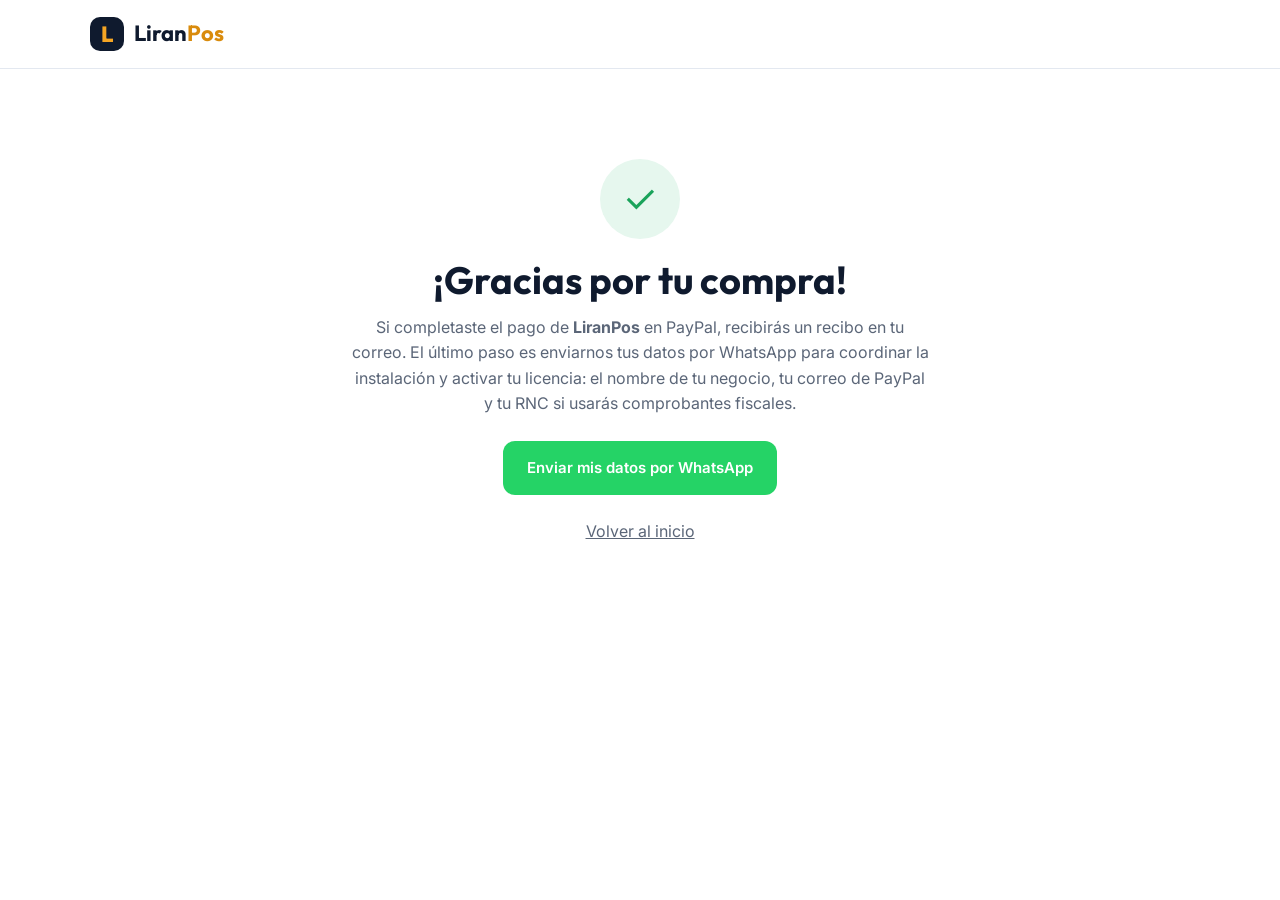
==== gracias.html @ cc204680 "Add files via upload" ====
<!doctype html>
<html lang="es">
<head>
<meta charset="utf-8">
<meta name="viewport" content="width=device-width, initial-scale=1">
<title>¡Gracias por tu compra! | LiranPos</title>
<meta name="robots" content="noindex">
<link href="https://fonts.googleapis.com/css2?family=Outfit:wght@600;800&family=Inter:wght@400;600&display=swap" rel="stylesheet">
<link rel="stylesheet" href="estilos.css">
</head>
<body>
<header class="nav"><div class="wrap nav-in"><a href="index.html" class="logo"><span class="logo-mark">L</span><span>Liran<b>Pos</b></span></a></div></header>

<main class="thanks">
  <div class="ok">✓</div>
  <h1>¡Gracias por tu compra!</h1>
  <p>Si completaste el pago de <b id="prod">tu sistema</b> en PayPal, recibirás un recibo en tu correo. El último paso es enviarnos tus datos por WhatsApp para coordinar la instalación y activar tu licencia: el nombre de tu negocio, tu correo de PayPal y tu RNC si usarás comprobantes fiscales.</p>
  <a class="btn btn-wa" id="wa" href="#" target="_blank" rel="noopener">Enviar mis datos por WhatsApp</a>
  <p style="margin-top:24px"><a href="index.html">Volver al inicio</a></p>
</main>

<script src="config.js"></script>
<script>
  const id = new URLSearchParams(location.search).get("p");
  const p = CONFIG.productos.find(x => x.id === id);
  const nombre = p ? p.nombre : "LiranPos";
  document.getElementById("prod").textContent = nombre;
  document.getElementById("wa").href = "https://wa.me/" + CONFIG.whatsapp + "?text=" +
    encodeURIComponent("Hola, acabo de pagar " + nombre + " por PayPal. Mis datos son:\nNegocio: \nCorreo de PayPal: \nRNC (si aplica): ");
</script>
</body>
</html>
---- estilos.css ----
:root{
  --bg:#ffffff; --bg2:#f5f7fb; --ink:#0f1a2e; --muted:#5b6678; --line:#e3e8f0;
  --navy:#0f1a2e; --navy2:#1b2a47; --amber:#f5a524; --amber-d:#d98b0c;
  --food:#e8572a; --wa:#25d366; --pp:#ffc439; --radius:16px;
  --shadow:0 10px 30px rgba(15,26,46,.08);
}
*{box-sizing:border-box;margin:0;padding:0}
html{scroll-behavior:smooth;scroll-padding-top:80px}
body{font-family:Inter,system-ui,sans-serif;color:var(--ink);background:var(--bg);line-height:1.6;overflow-x:hidden}
h1,h2,h3,h4{font-family:Outfit,Inter,system-ui,sans-serif;line-height:1.15}
a{color:inherit}
.wrap{max-width:1140px;margin:0 auto;padding:0 20px}
.narrow{max-width:780px}
.muted{color:var(--muted)}

/* Botones */
.btn{display:inline-flex;align-items:center;justify-content:center;gap:8px;padding:13px 22px;border-radius:12px;font-weight:600;text-decoration:none;border:2px solid transparent;cursor:pointer;font-size:15px;font-family:inherit;transition:.15s}
.btn-sm{padding:8px 16px;font-size:14px}
.full{width:100%}
.btn-primary{background:var(--amber);color:var(--navy)}
.btn-primary:hover{background:var(--amber-d)}
.btn-ghost{background:transparent;border-color:var(--line);color:var(--ink)}
.btn-ghost:hover{border-color:var(--ink)}
.btn-wa{background:var(--wa);color:#fff}
.btn-wa-outline{background:transparent;border-color:var(--wa);color:#128c4a}
.btn-paypal{background:var(--pp);color:#111}
.btn-paypal:hover{filter:brightness(.95)}

/* Navegación */
.nav{position:sticky;top:0;z-index:50;background:rgba(255,255,255,.92);backdrop-filter:blur(10px);border-bottom:1px solid var(--line)}
.nav-in{display:flex;align-items:center;gap:24px;height:68px}
.logo{display:flex;align-items:center;gap:10px;font-family:Outfit,Inter,system-ui,sans-serif;font-size:22px;font-weight:700;text-decoration:none}
.logo b{color:var(--amber-d)}
.logo-mark{width:34px;height:34px;border-radius:10px;background:var(--navy);color:var(--amber);display:grid;place-items:center;font-weight:800}
.links{display:flex;gap:22px;margin-left:auto}
.links a{text-decoration:none;color:var(--muted);font-weight:500;font-size:15px}
.links a:hover{color:var(--ink)}
.burger{display:none;margin-left:8px;background:none;border:0;font-size:24px;cursor:pointer;color:var(--ink)}

/* Hero */
.hero{background:radial-gradient(1200px 500px at 85% -10%,#2a3d66 0%,transparent 60%),var(--navy);color:#fff;padding:80px 0 90px}
.hero-in{display:grid;grid-template-columns:1.1fr 1fr;gap:56px;align-items:center}
.pill{display:inline-block;background:rgba(245,165,36,.15);color:var(--amber);border:1px solid rgba(245,165,36,.35);padding:6px 14px;border-radius:99px;font-size:13px;font-weight:600}
.hero h1{font-size:clamp(34px,5vw,54px);margin:18px 0 16px;font-weight:800}
.hl{color:var(--amber)}
.lead{font-size:18px;color:#c8d1e1;max-width:560px}
.cta-row{display:flex;gap:12px;flex-wrap:wrap;margin:28px 0 22px}
.hero .btn-ghost{color:#fff;border-color:rgba(255,255,255,.3)}
.hero .btn-ghost:hover{border-color:#fff}
.trust{display:flex;gap:20px;flex-wrap:wrap;list-style:none;color:#c8d1e1;font-size:14px}

/* Maqueta */
.mock{background:#fff;border-radius:18px;box-shadow:0 30px 70px rgba(0,0,0,.4);overflow:hidden;color:var(--ink)}
.mock-bar{background:var(--navy2);display:flex;align-items:center;gap:6px;padding:10px 14px;color:#9fb0cc;font-size:12px}
.mock-bar i{width:10px;height:10px;border-radius:50%;background:#3d4f72}
.mock-bar span{margin-left:8px}
.mock-body{display:grid;grid-template-columns:1.4fr 1fr;gap:14px;padding:16px;background:var(--bg2)}
.mock-grid{display:grid;grid-template-columns:repeat(3,1fr);gap:8px}
.tile{background:#fff;border:1px solid var(--line);border-radius:10px;padding:16px 6px;font-size:12px;text-align:center;font-weight:600}
.tile.hot{background:var(--amber);border-color:var(--amber)}
.mock-ticket{background:#fff;border-radius:12px;padding:12px;font-size:12px;border:1px solid var(--line)}
.mock-ticket p{display:flex;justify-content:space-between;margin-top:6px;color:var(--muted)}
.mock-ticket hr{border:0;border-top:1px dashed var(--line);margin:8px 0}
.mock-ticket .tot{color:var(--ink);font-weight:700}
.mock-pay{margin-top:10px;background:var(--navy);color:#fff;text-align:center;border-radius:8px;padding:8px;font-weight:600}

/* Secciones */
.sec{padding:84px 0}
.sec-alt{background:var(--bg2)}
.sec-title{font-size:clamp(28px,3.5vw,38px);text-align:center;margin-bottom:12px}
.sec-title.left{text-align:left}
.sec-sub{text-align:center;color:var(--muted);max-width:640px;margin:0 auto 44px}

/* Productos */
.prod{border:1px solid var(--line);border-radius:22px;padding:36px;margin-bottom:28px;box-shadow:var(--shadow);border-top:5px solid var(--amber)}
.prod-b{border-top-color:var(--food)}
.prod-head{max-width:760px;margin-bottom:28px}
.prod h3{font-size:32px;margin:10px 0}
.prod-head p{color:var(--muted)}
.tag{font-size:12px;font-weight:700;text-transform:uppercase;letter-spacing:.05em}
.tag-a{color:var(--amber-d)} .tag-b{color:var(--food)}
.chips{display:flex;flex-wrap:wrap;gap:8px;margin-top:16px}
.chips span{background:var(--bg2);border:1px solid var(--line);padding:5px 12px;border-radius:99px;font-size:13px}
.feat{display:grid;grid-template-columns:repeat(3,1fr);gap:22px}
.feat h4{font-size:17px;margin-bottom:6px}
.feat p{color:var(--muted);font-size:15px}

/* Tabla */
.tbl-wrap{overflow-x:auto;border-radius:var(--radius);border:1px solid var(--line);background:#fff;margin-top:32px}
.tbl{width:100%;border-collapse:collapse;min-width:560px}
.tbl th,.tbl td{padding:14px 18px;text-align:left;border-bottom:1px solid var(--line);font-size:15px}
.tbl th{font-family:Outfit,Inter,system-ui,sans-serif;font-size:17px;background:#fff}
.tbl td:first-child{font-weight:600;color:var(--muted);width:30%}
.tbl tr:last-child td{border-bottom:0}

/* Precios */
.prices{display:grid;grid-template-columns:repeat(2,minmax(0,420px));gap:28px;justify-content:center}
.price{position:relative;border:1px solid var(--line);border-radius:22px;padding:32px;box-shadow:var(--shadow);display:flex;flex-direction:column;gap:10px}
.price.featured{border:2px solid var(--food)}
.ribbon{position:absolute;top:-13px;right:24px;background:var(--food);color:#fff;font-size:12px;font-weight:700;padding:4px 12px;border-radius:99px}
.price h3{font-size:26px}
.amount{font-family:Outfit,Inter,system-ui,sans-serif;font-size:46px;font-weight:800;margin-top:6px}
.amount small{font-size:16px;color:var(--muted);font-weight:500}
.rd{color:var(--muted);font-size:14px;margin-top:-6px}
.price ul{list-style:none;margin:10px 0 14px;display:grid;gap:8px}
.price li{padding-left:26px;position:relative;font-size:15px}
.price li::before{content:"✓";position:absolute;left:0;color:#1aa35a;font-weight:700}
.price form{margin:0}
.secure{font-size:12px;color:var(--muted);text-align:center}
.note{text-align:center;color:var(--muted);margin-top:32px}

/* Pasos */
.steps{display:grid;grid-template-columns:repeat(4,1fr);gap:20px;margin-top:40px}
.step{background:#fff;border:1px solid var(--line);border-radius:var(--radius);padding:26px}
.step span{display:grid;place-items:center;width:40px;height:40px;border-radius:12px;background:var(--navy);color:var(--amber);font-family:Outfit,Inter,system-ui,sans-serif;font-weight:800;margin-bottom:14px}
.step h4{margin-bottom:6px}
.step p{color:var(--muted);font-size:15px}

/* Soporte */
.support{display:grid;grid-template-columns:1.2fr 1fr;gap:48px;align-items:center}
.support p{color:var(--muted);margin-top:14px}
.support-box{background:var(--navy);color:#fff;border-radius:22px;padding:12px 28px}
.support-box div{display:flex;justify-content:space-between;gap:12px;padding:16px 0;border-bottom:1px solid rgba(255,255,255,.12)}
.support-box div:last-child{border:0}
.support-box span{color:var(--amber)}

/* Preguntas */
details{background:#fff;border:1px solid var(--line);border-radius:14px;padding:18px 22px;margin-top:12px}
details:first-of-type{margin-top:36px}
summary{font-weight:600;cursor:pointer;list-style:none;display:flex;justify-content:space-between;gap:12px}
summary::after{content:"+";font-size:20px;color:var(--muted)}
details[open] summary::after{content:"−"}
details p{color:var(--muted);margin-top:10px}
details a{color:var(--amber-d)}

/* Contacto */
.contact{display:grid;grid-template-columns:repeat(3,1fr);gap:20px;margin-top:36px}
.c-card{border:1px solid var(--line);border-radius:var(--radius);padding:26px;text-decoration:none;display:flex;flex-direction:column;gap:6px;box-shadow:var(--shadow);word-break:break-word}
.c-card span{color:var(--muted)}
a.c-card:hover{border-color:var(--ink)}

/* Pie */
.foot{background:var(--navy);color:#9fb0cc;padding:28px 0;font-size:14px}
.foot-in{display:flex;justify-content:space-between;gap:12px;flex-wrap:wrap}
.foot a{color:#fff}

/* WhatsApp flotante */
.wa-float{position:fixed;right:20px;bottom:20px;width:58px;height:58px;border-radius:50%;background:var(--wa);display:grid;place-items:center;box-shadow:0 8px 24px rgba(0,0,0,.25);z-index:60}

/* Ventana */
.modal{position:fixed;inset:0;background:rgba(15,26,46,.6);display:none;align-items:center;justify-content:center;padding:16px;z-index:100}
.modal.show{display:flex}
.modal-box{background:#fff;border-radius:20px;padding:30px;max-width:440px;width:100%;position:relative;display:grid;gap:14px}
.modal-x{position:absolute;top:12px;right:16px;background:none;border:0;font-size:28px;cursor:pointer;color:var(--muted)}
.bank{background:var(--bg2);border-radius:12px;padding:6px 16px}
.bank div{display:flex;justify-content:space-between;gap:12px;padding:10px 0;border-bottom:1px solid var(--line);font-size:14px}
.bank div:last-child{border:0}
.bank span{color:var(--muted)}

/* Páginas simples */
.page{padding:60px 0 80px}
.page h1{font-size:38px;margin-bottom:8px}
.page h2{font-size:24px;margin:36px 0 10px}
.page p,.page li{color:var(--muted);margin-bottom:10px}
.page ul{padding-left:20px}
.thanks{text-align:center;max-width:620px;margin:0 auto;padding:90px 20px}
.thanks .ok{width:80px;height:80px;border-radius:50%;background:#e6f7ee;color:#1aa35a;font-size:40px;display:grid;place-items:center;margin:0 auto 20px}
.thanks h1{font-size:38px;margin-bottom:12px}
.thanks p{color:var(--muted);margin-bottom:24px}

/* Responsivo */
@media (max-width:960px){
  .hero-in,.support{grid-template-columns:1fr}
  .feat{grid-template-columns:repeat(2,1fr)}
  .steps{grid-template-columns:repeat(2,1fr)}
  .prices{grid-template-columns:1fr}
}
@media (max-width:760px){
  .links{display:none;position:absolute;top:68px;left:0;right:0;background:#fff;flex-direction:column;padding:16px 20px;gap:14px;border-bottom:1px solid var(--line)}
  .links.open{display:flex}
  .burger{display:block}
  .nav .btn-wa{margin-left:auto}
  .hero{padding:56px 0 64px}
  .sec{padding:60px 0}
  .prod{padding:24px}
  .feat,.steps,.contact{grid-template-columns:1fr}
  .mock-body{grid-template-columns:1fr}
}
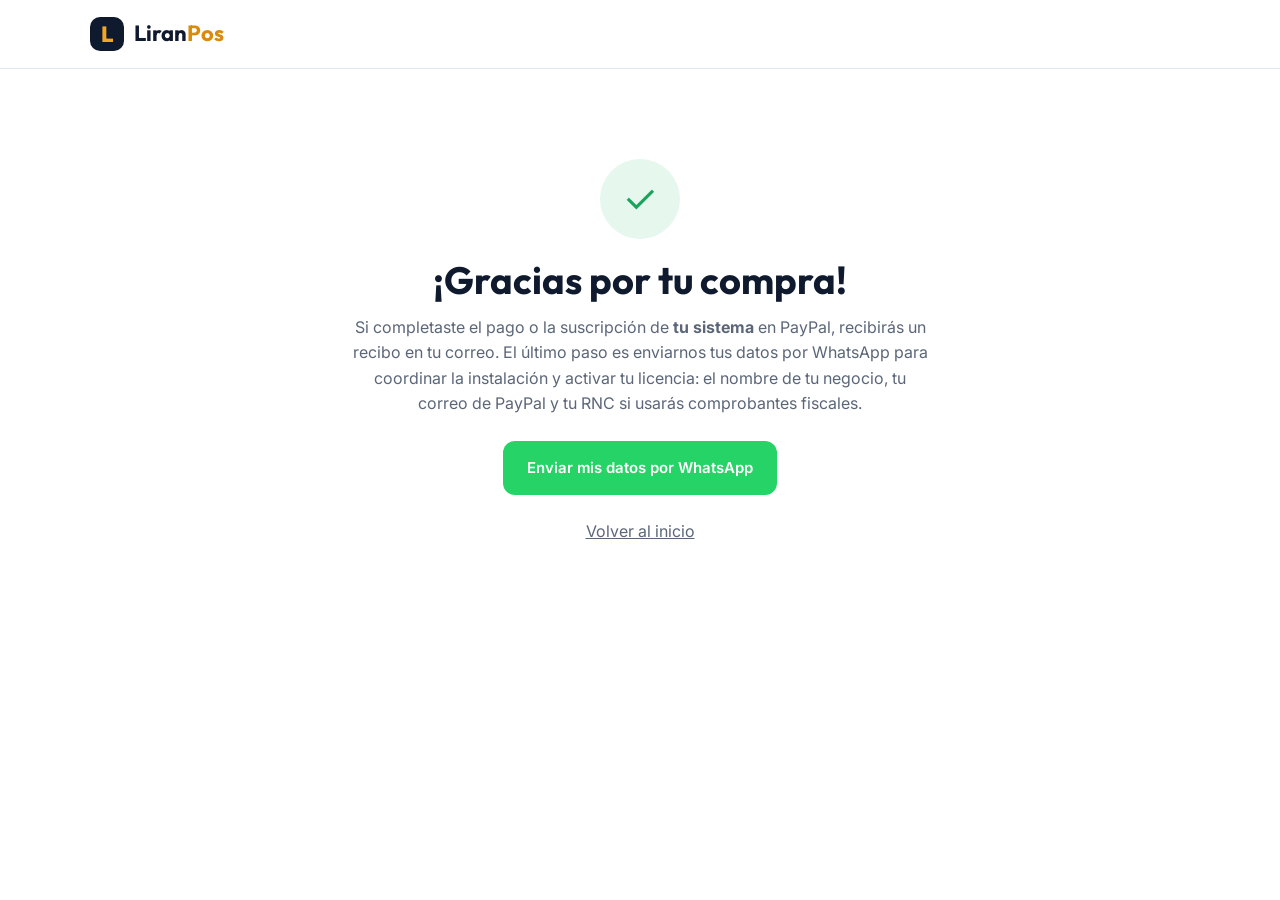
==== commit e9c94f6f: "Add files via upload" ====
--- a/gracias.html
+++ b/gracias.html
@@ -14,8 +14,9 @@
 <main class="thanks">
   <div class="ok">✓</div>
   <h1>¡Gracias por tu compra!</h1>
-  <p>Si completaste el pago de <b id="prod">tu sistema</b> en PayPal, recibirás un recibo en tu correo. El último paso es enviarnos tus datos por WhatsApp para coordinar la instalación y activar tu licencia: el nombre de tu negocio, tu correo de PayPal y tu RNC si usarás comprobantes fiscales.</p>
+  <p>Si completaste el pago o la suscripción de <b id="prod">tu sistema</b> en PayPal, recibirás un recibo en tu correo. El último paso es enviarnos tus datos por WhatsApp para coordinar la instalación y activar tu licencia: el nombre de tu negocio, tu correo de PayPal y tu RNC si usarás comprobantes fiscales.</p>
   <a class="btn btn-wa" id="wa" href="#" target="_blank" rel="noopener">Enviar mis datos por WhatsApp</a>
+  <p id="dl-box" style="margin-top:20px;display:none">Mientras tanto, puedes <a id="dl-link" href="#">descargar el instalador</a>. Te enviaremos tu clave de licencia por WhatsApp.</p>
   <p style="margin-top:24px"><a href="index.html">Volver al inicio</a></p>
 </main>
 
@@ -26,7 +27,12 @@
   const nombre = p ? p.nombre : "LiranPos";
   document.getElementById("prod").textContent = nombre;
   document.getElementById("wa").href = "https://wa.me/" + CONFIG.whatsapp + "?text=" +
-    encodeURIComponent("Hola, acabo de pagar " + nombre + " por PayPal. Mis datos son:\nNegocio: \nCorreo de PayPal: \nRNC (si aplica): ");
+    encodeURIComponent((id && id.startsWith("food") ? "Hola, me acabo de suscribir a " : "Hola, acabo de pagar ") + nombre + " por PayPal. Mis datos son:\nNegocio: \nCorreo de PayPal: \nRNC (si aplica): ");
+  const u = (CONFIG.descargas || {}).liranposUrl;
+  if (id === "liranpos" && u && !/TU_USUARIO|TU_REPOSITORIO/.test(u)) {
+    document.getElementById("dl-link").href = u;
+    document.getElementById("dl-box").style.display = "block";
+  }
 </script>
 </body>
 </html>
--- a/estilos.css
+++ b/estilos.css
@@ -94,7 +94,8 @@
 .tbl tr:last-child td{border-bottom:0}
 
 /* Precios */
-.prices{display:grid;grid-template-columns:repeat(2,minmax(0,420px));gap:28px;justify-content:center}
+.prices{display:grid;grid-template-columns:repeat(auto-fit,minmax(260px,1fr));gap:22px;align-items:start}
+.price{padding:28px}
 .price{position:relative;border:1px solid var(--line);border-radius:22px;padding:32px;box-shadow:var(--shadow);display:flex;flex-direction:column;gap:10px}
 .price.featured{border:2px solid var(--food)}
 .ribbon{position:absolute;top:-13px;right:24px;background:var(--food);color:#fff;font-size:12px;font-weight:700;padding:4px 12px;border-radius:99px}
@@ -186,3 +187,56 @@
   .feat,.steps,.contact{grid-template-columns:1fr}
   .mock-body{grid-template-columns:1fr}
 }
+
+/* Capturas */
+.tabs{display:flex;justify-content:center;gap:8px;margin-bottom:28px;flex-wrap:wrap}
+.tabs button{border:2px solid var(--line);background:#fff;padding:9px 20px;border-radius:99px;font:600 15px Inter,system-ui,sans-serif;cursor:pointer;color:var(--muted)}
+.tabs button.on{background:var(--navy);border-color:var(--navy);color:#fff}
+.gallery{display:grid;grid-template-columns:repeat(auto-fill,minmax(250px,1fr));gap:22px}
+.gallery figure{margin:0}
+.shot{aspect-ratio:16/10;border-radius:14px;overflow:hidden;border:1px solid var(--line);background:#fff;box-shadow:var(--shadow)}
+.shot img{width:100%;height:100%;object-fit:cover;object-position:top;cursor:zoom-in;display:block;transition:transform .25s}
+.shot img:hover{transform:scale(1.03)}
+.shot-empty{height:100%;display:flex;flex-direction:column;align-items:center;justify-content:center;gap:6px;text-align:center;color:var(--muted);font-size:13px;border:2px dashed var(--line);border-radius:14px;padding:12px}
+.shot-empty b{color:var(--ink);font-size:15px}
+.gallery figcaption{margin-top:10px;font-weight:600;text-align:center}
+.lightbox{position:fixed;inset:0;background:rgba(10,16,30,.92);display:none;flex-direction:column;align-items:center;justify-content:center;padding:20px;z-index:120;cursor:zoom-out}
+.lightbox.show{display:flex}
+.lightbox img{max-width:100%;max-height:85vh;border-radius:10px}
+.lightbox p{color:#fff;margin-top:12px;font-weight:600}
+
+/* Formulario */
+.contact-grid{display:grid;grid-template-columns:1.4fr 1fr;gap:28px;align-items:start}
+.contact-grid .contact{grid-template-columns:1fr;margin-top:0}
+.cform{border:1px solid var(--line);border-radius:22px;padding:28px;box-shadow:var(--shadow);display:grid;gap:14px}
+.cform label{display:grid;gap:6px;font-weight:600;font-size:14px}
+.cform input,.cform select,.cform textarea{font:400 15px Inter,system-ui,sans-serif;padding:12px 14px;border:1px solid var(--line);border-radius:10px;background:#fff;color:var(--ink);width:100%}
+.cform input:focus,.cform select:focus,.cform textarea:focus{outline:2px solid var(--amber);border-color:var(--amber)}
+.row2{display:grid;grid-template-columns:1fr 1fr;gap:14px}
+.ok-msg{display:none;background:#e6f7ee;color:#137a43;padding:12px 16px;border-radius:10px;font-weight:600}
+.ok-msg.show{display:block}
+@media (max-width:860px){.contact-grid,.row2{grid-template-columns:1fr}}
+
+/* Descargas */
+.dl-grid{display:grid;grid-template-columns:repeat(2,minmax(0,1fr));gap:28px}
+.dl-card{background:#fff;border:1px solid var(--line);border-top:5px solid var(--amber);border-radius:22px;padding:30px;box-shadow:var(--shadow);display:flex;flex-direction:column;gap:12px}
+.dl-food{border-top-color:var(--food)}
+.dl-card h3{font-size:28px}
+.dl-meta{color:var(--muted);margin-top:-6px}
+.btn-food{background:var(--food);color:#fff}
+.btn-food:hover{filter:brightness(.95)}
+.dl-steps{padding-left:20px;color:var(--muted);font-size:15px;display:grid;gap:6px;margin-top:4px}
+.dl-steps a{color:var(--amber-d)}
+.dl-warn{font-size:13px;color:var(--muted);background:var(--bg2);border-radius:10px;padding:10px 14px}
+@media (max-width:860px){.dl-grid{grid-template-columns:1fr}}
+
+/* Cantidad y PayPal */
+.qty{display:flex;align-items:center;justify-content:space-between;gap:12px;font-weight:600;font-size:15px}
+.qty span{display:flex;border:1px solid var(--line);border-radius:10px;overflow:hidden}
+.qty button{width:38px;border:0;background:var(--bg2);font-size:18px;cursor:pointer;color:var(--ink)}
+.qty input{width:52px;border:0;text-align:center;font:600 16px Inter,system-ui,sans-serif;padding:8px 0;-moz-appearance:textfield}
+.qty input::-webkit-inner-spin-button{-webkit-appearance:none}
+.total{font-family:Outfit,Inter,system-ui,sans-serif;font-weight:700;font-size:18px;text-align:right}
+.pp-box{min-height:45px}
+
+.pro{display:inline-block;font-size:11px;font-weight:700;color:var(--food);background:#fdeee8;border-radius:99px;padding:2px 8px;vertical-align:middle;margin-left:4px}
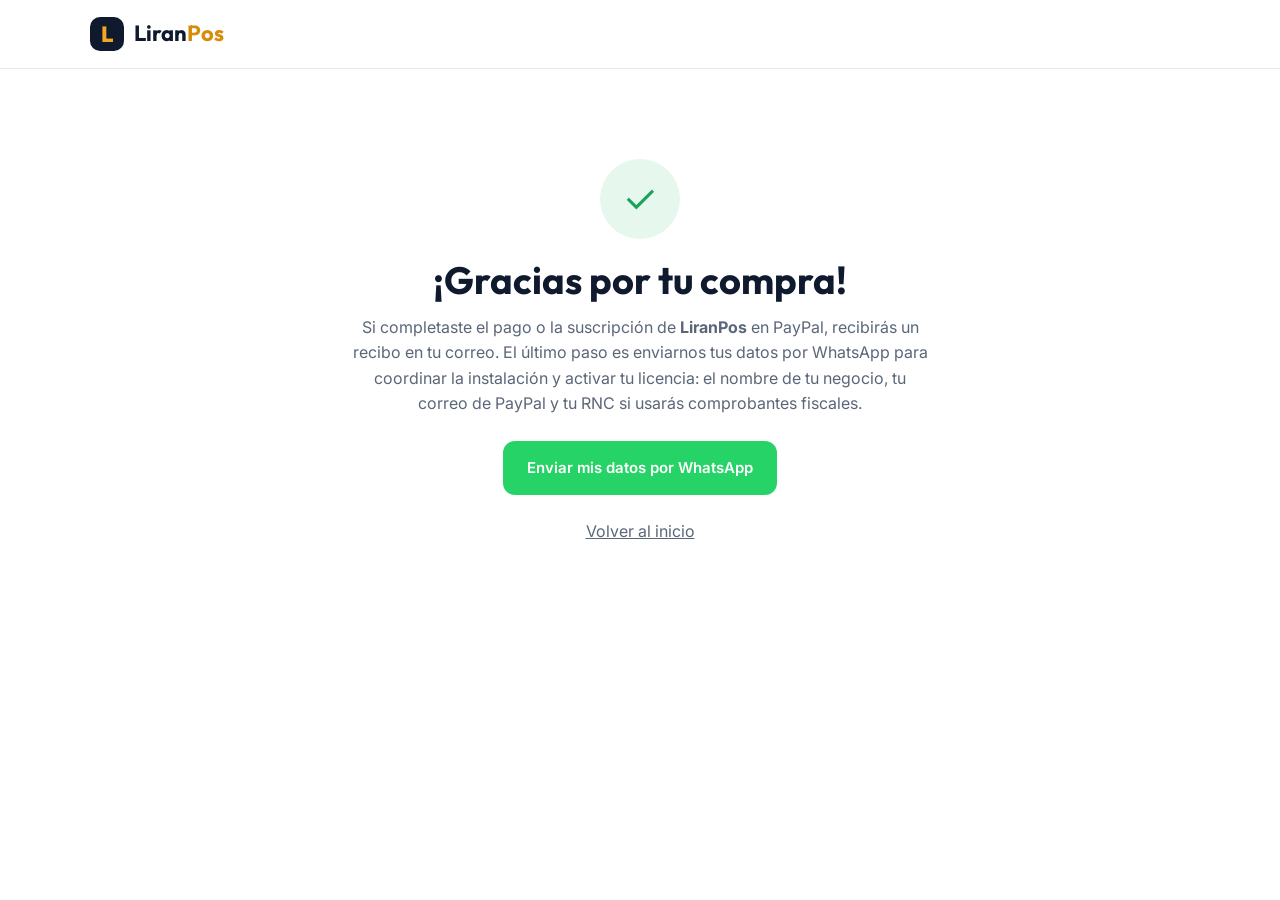
==== commit 2d227e0f: "Add files via upload" ====
--- a/gracias.html
+++ b/gracias.html
@@ -27,8 +27,13 @@
   const nombre = p ? p.nombre : "LiranPos";
   document.getElementById("prod").textContent = nombre;
   document.getElementById("wa").href = "https://wa.me/" + CONFIG.whatsapp + "?text=" +
-    encodeURIComponent((id && id.startsWith("food") ? "Hola, me acabo de suscribir a " : "Hola, acabo de pagar ") + nombre + " por PayPal. Mis datos son:\nNegocio: \nCorreo de PayPal: \nRNC (si aplica): ");
+    encodeURIComponent((id && /^(food|lirauto)/.test(id) ? "Hola, me acabo de suscribir a " : "Hola, acabo de pagar ") + nombre + " por PayPal. Mis datos son:\nNegocio: \nCorreo de PayPal: \nRNC (si aplica): ");
   const u = (CONFIG.descargas || {}).liranposUrl;
+  const D = CONFIG.descargas || {};
+  if (id && id.startsWith("lirauto") && D.lirautoUrl && !/TU_USUARIO|TU_REPOSITORIO/.test(D.lirautoUrl)) {
+    document.getElementById("dl-link").href = D.lirautoUrl;
+    document.getElementById("dl-box").style.display = "block";
+  }
   if (id === "liranpos" && u && !/TU_USUARIO|TU_REPOSITORIO/.test(u)) {
     document.getElementById("dl-link").href = u;
     document.getElementById("dl-box").style.display = "block";
--- a/estilos.css
+++ b/estilos.css
@@ -240,3 +240,21 @@
 .pp-box{min-height:45px}
 
 .pro{display:inline-block;font-size:11px;font-weight:700;color:var(--food);background:#fdeee8;border-radius:99px;padding:2px 8px;vertical-align:middle;margin-left:4px}
+
+/* LirAuto Pro */
+:root{--auto:#2563eb}
+.prod-c{border-top-color:var(--auto)}
+.tag-c{color:var(--auto)}
+.dl-auto{border-top-color:var(--auto)}
+.btn-auto{background:var(--auto);color:#fff}
+.btn-auto:hover{filter:brightness(.95)}
+.dl-grid{grid-template-columns:repeat(auto-fit,minmax(280px,1fr))}
+
+/* Precios agrupados por producto */
+.prices{display:block}
+.price-group{margin-top:36px}
+.price-group:first-child{margin-top:0}
+.price-group-title{font-size:22px;margin-bottom:16px;padding-left:4px}
+.price-row{display:grid;grid-template-columns:repeat(auto-fill,minmax(280px,1fr));gap:22px;align-items:start}
+.price.featured.auto{border-color:var(--auto)}
+.price.auto .ribbon{background:var(--auto)}
